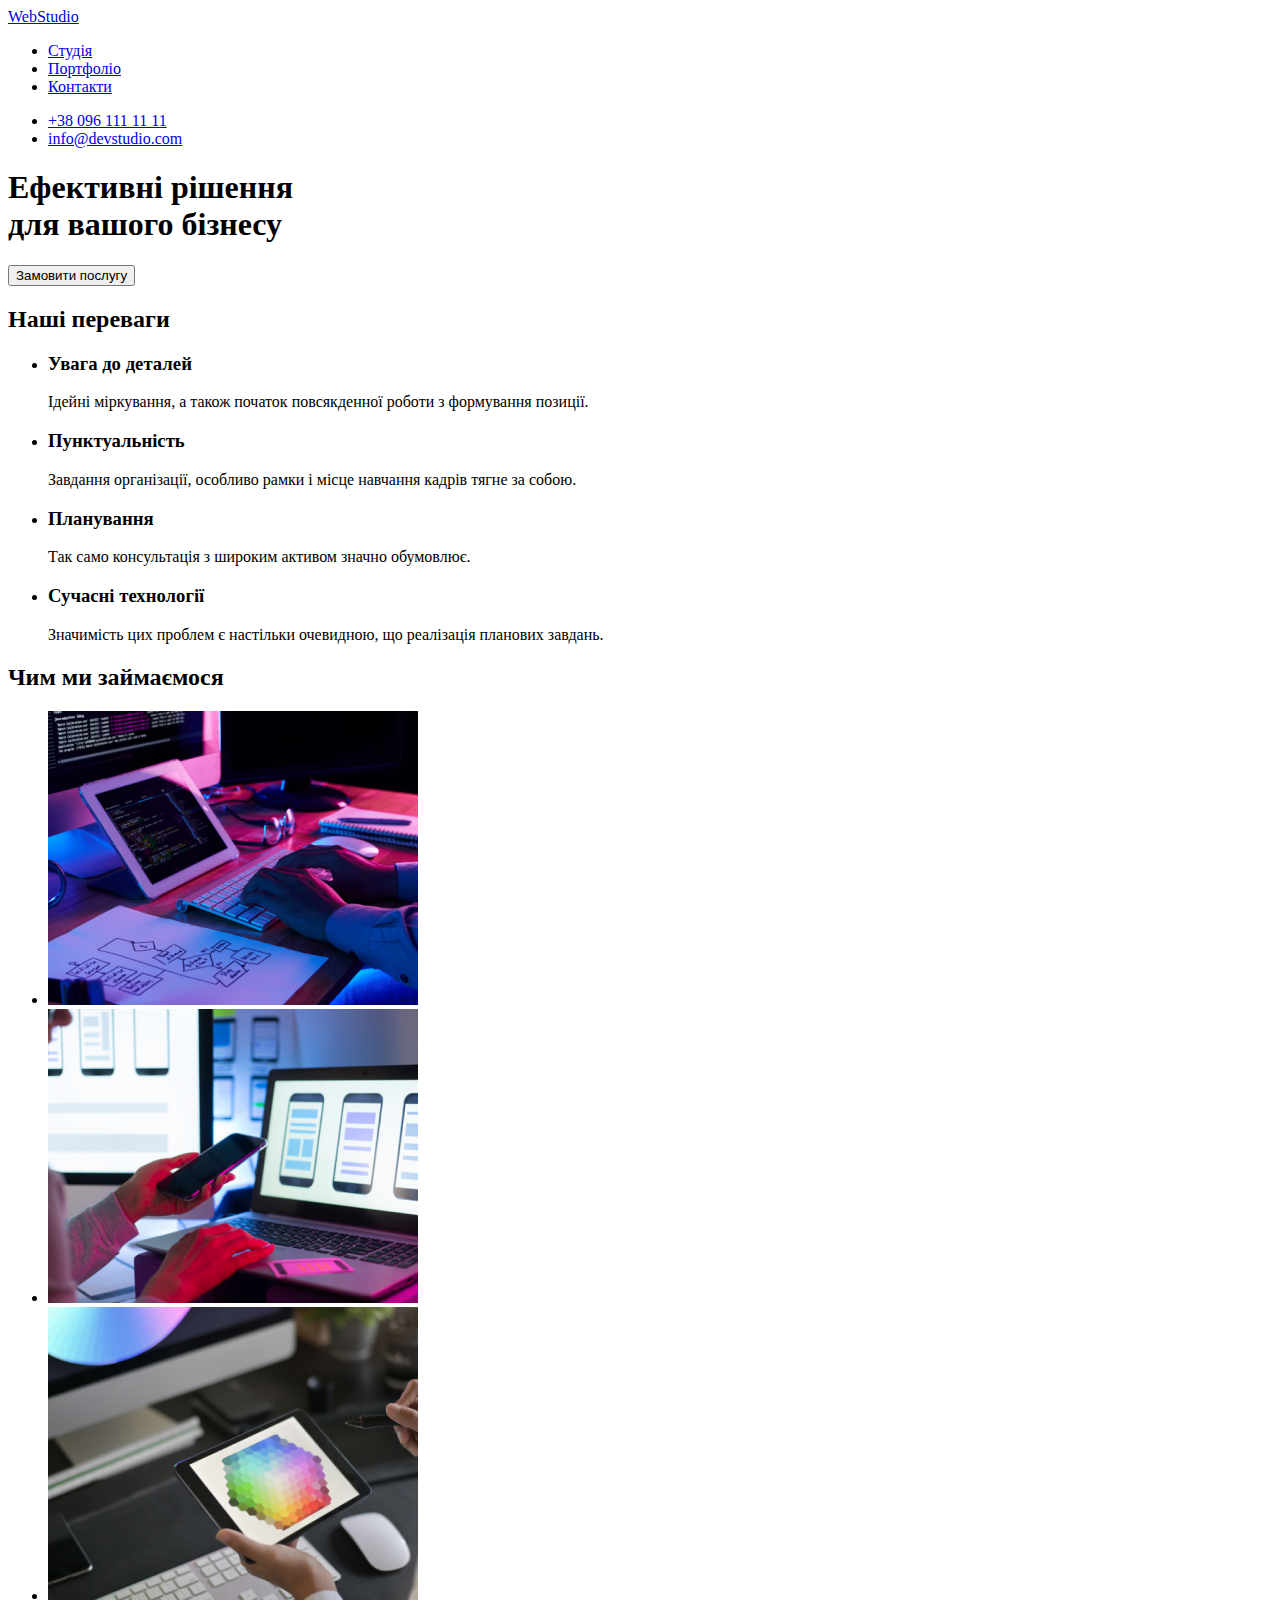
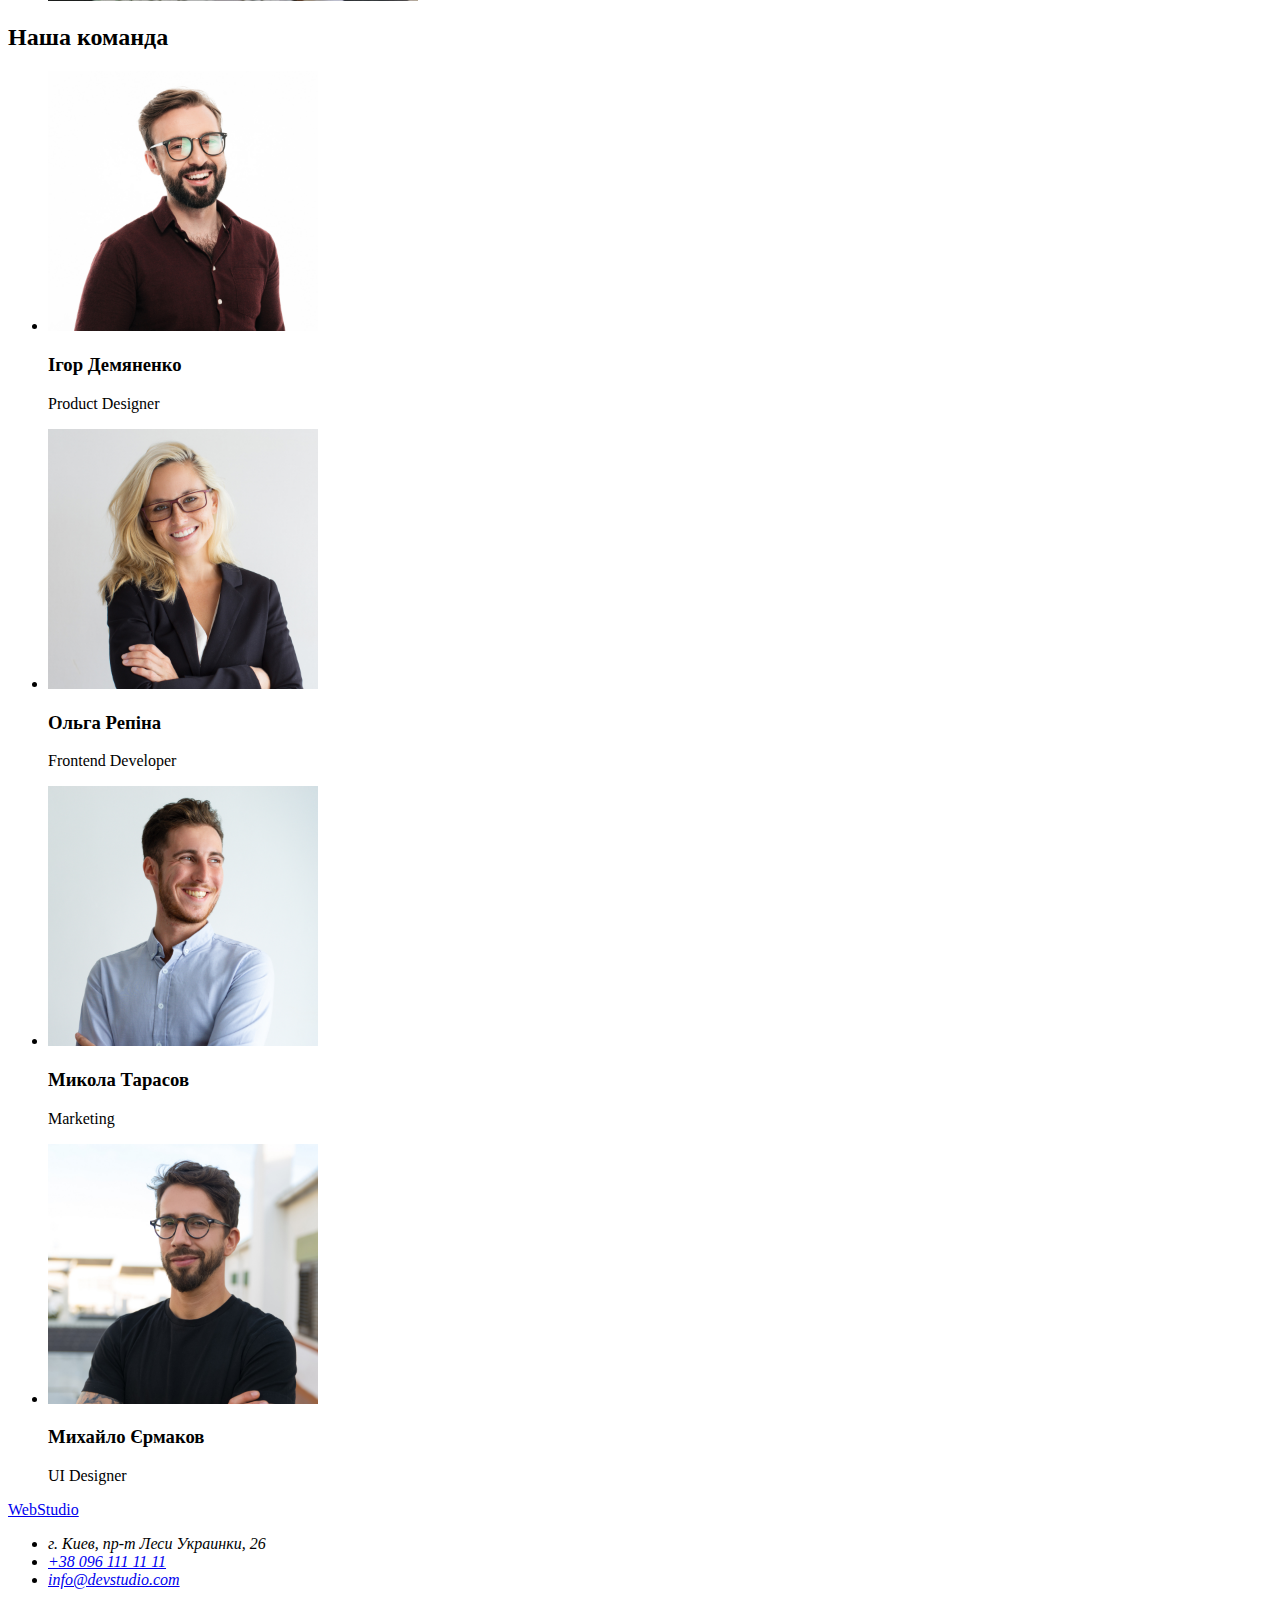
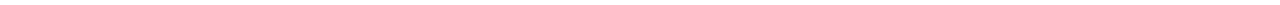
==== portfolio.html @ f2b678ec "uploud index.html" ====
<!DOCTYPE html>
<html lang="uk">
<head>
    <meta charset="UTF-8">
    <meta http-equiv="X-UA-Compatible" content="IE=edge">
    <meta name="viewport" content="width=device-width, initial-scale=1.0">
    <title>WebStudio</title>
</head>
<body>
    <header>
        <a href="/index.html" lang="en">WebStudio</a>
        <nav>
            <ul>
                <li>
                    <a href="/index.html"> Студія </a>
                </li>
                <li>
                    <a href="/index.html">Портфоліо</a>
                </li>
                <li>
                    <a href="/index.html">Контакти</a>
                </li>
            </ul>
        </nav>
        <ul>
            <li>
                <a href="tel:+380961111111" class="contacts-text">+38 096 111 11 11</a>
            </li>
            <li>
                <a href="mailto:info@devstudio.com" class="contacts-text">info@devstudio.com</a>
            </li>
        </ul>

    </header>
    <main>
        <section>
            <h1>Ефективні рішення <br/> для вашого бізнесу</h1>
            <button type="button">Замовити послугу</button>
        </section>
        <section>
            <h2>Наші переваги</h2>
            <ul>
                <li>
                    <h3>Увага до деталей</h3>
                    <p>
                        Ідейні міркування, а також початок повсякденної роботи з формування позиції.
                    </p>
                </li>
                <li>
                    <h3>Пунктуальність</h3>
                    <p>
                        Завдання організації, особливо рамки і місце навчання кадрів тягне за собою.
                    </p>
                </li>
                <li>
                    <h3>Планування</h3>
                    <p>
                        Так само консультація з широким активом значно обумовлює.
                    </p>
                </li><li>
                    <h3>Сучасні технології</h3>
                    <p>
                        Значимість цих проблем є настільки очевидною, що реалізація планових завдань.
                    </p>
                </li>
            </ul>
        </section>
        <section>
            <h2>Чим ми займаємося</h2>
            <ul>
                <li>
                    <img src="./images/example1.jpg" width="370" alt="Приклад1" class="img">
                </li>
                <li>
                    <img src="./images/example2.jpg" width="370" alt="Приклад2" class="img">
                </li>
                <li>
                    <img src="./images/example3.jpg" width="370" alt="Приклад3" class="img">
                </li>
            </ul>
        </section>
        <section>
            <h2>Наша команда</h2>
            <ul>
                <li>
                    <img src="./images/pdesigner.jpg" width="270" alt="Product Designer" class="img">
                    <h3>Ігор Демяненко</h3>
                    <p lang="en">Product Designer</p>
                </li>
                <li>
                    <img src="./images/developer.jpg" width="270" alt="Frontend Developer" class="img">
                    <h3>Ольга Репіна</h3>
                    <p lang="en">Frontend Developer</p>
                </li>
                <li>
                    <img src="./images/marketing.jpg" width="270" alt="Marketing" class="img">
                    <h3>Микола Тарасов</h3>
                    <p lang="en">Marketing</p>
                </li>
                <li>
                    <img src="./images/uidesigner.jpg" width="270" alt="UI Designer" class="img">
                    <h3>Михайло Єрмаков</h3>
                    <p lang="en">UI Designer</p>
                </li>
            </ul>
        </section>
    </main>
    <footer>
            <a href="/index.html" lang="en">WebStudio</a>
            <address>
                <ul>
                    <li>
                        <a>г. Киев, пр-т Леси Украинки, 26</a>
                    </li>
                    <li>
                        <a href="tel:+380961111111" class="contacts-text">+38 096 111 11 11</a>
                    </li>
                    <li>
                        <a href=".info@devstudio.com" class="contacts-text">info@devstudio.com</a>
                    </li>
                </ul>
            </address>
        </footer>
</body>
</html>
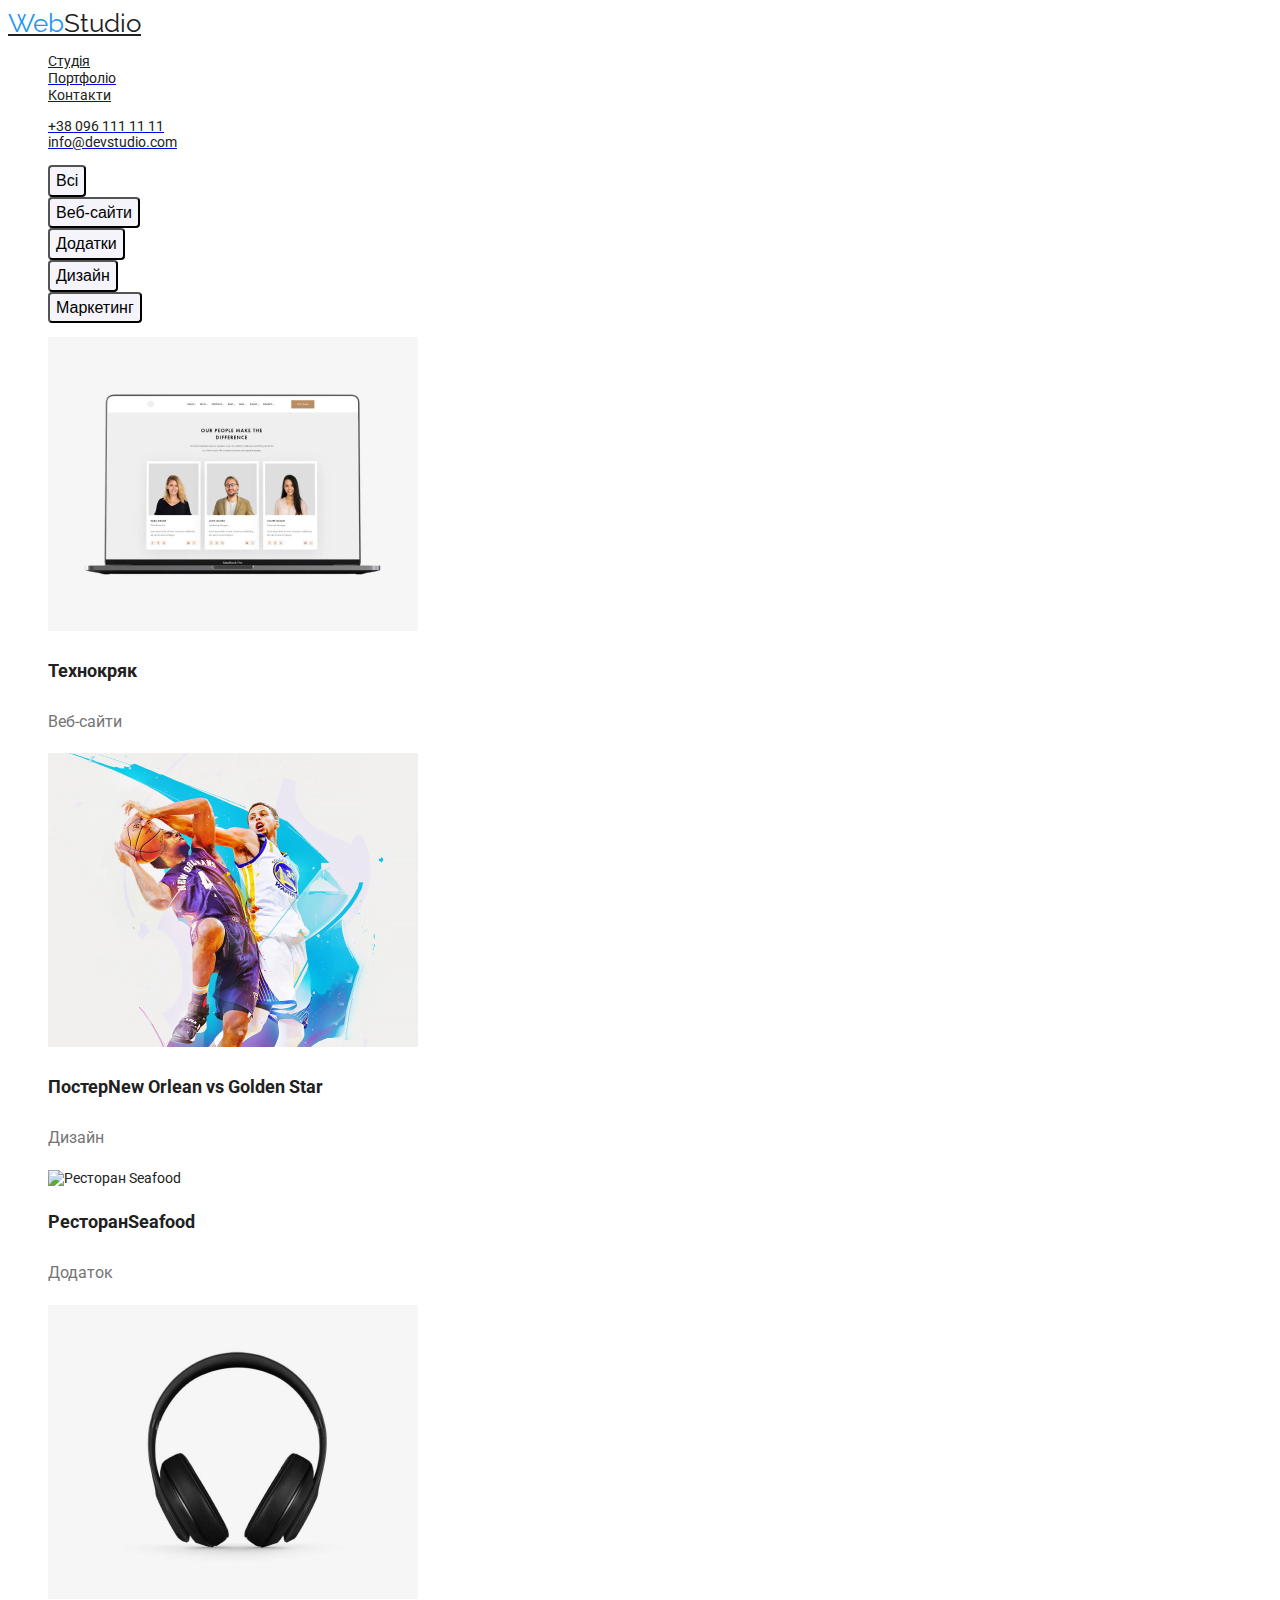
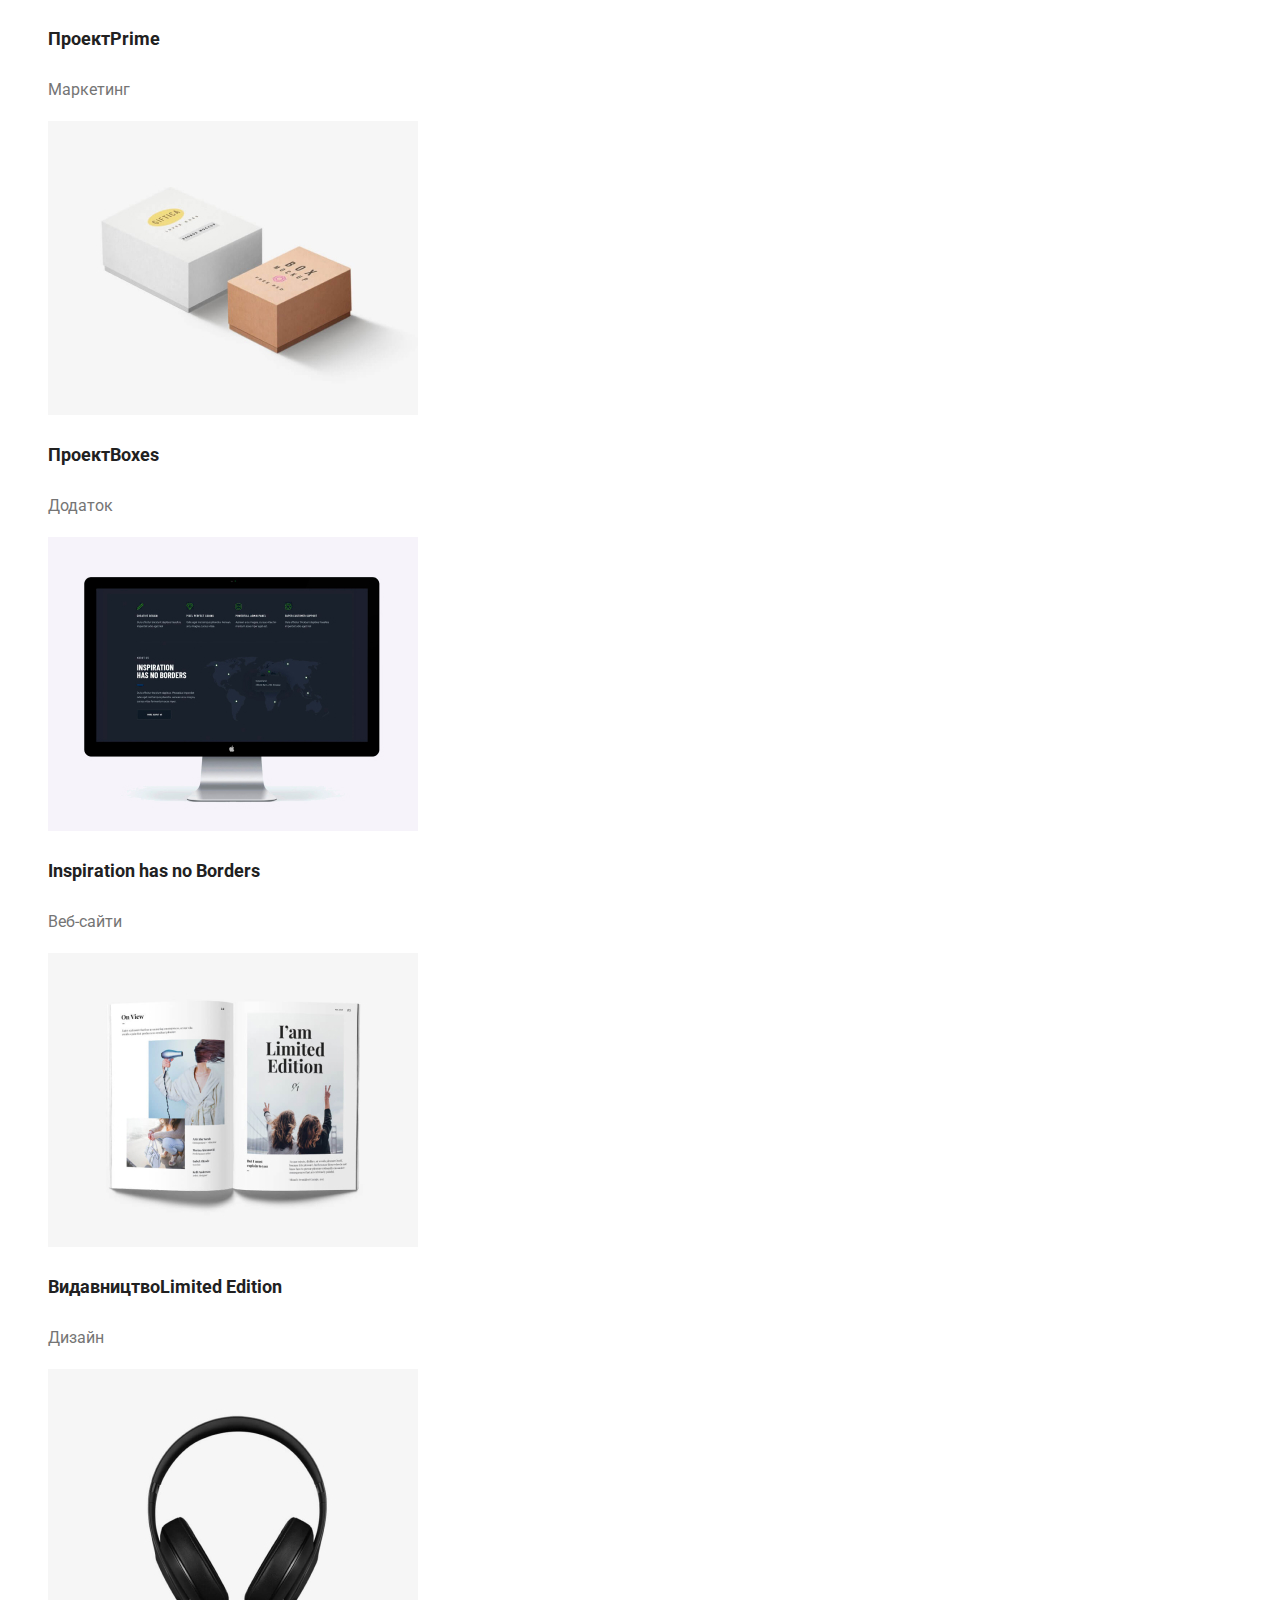
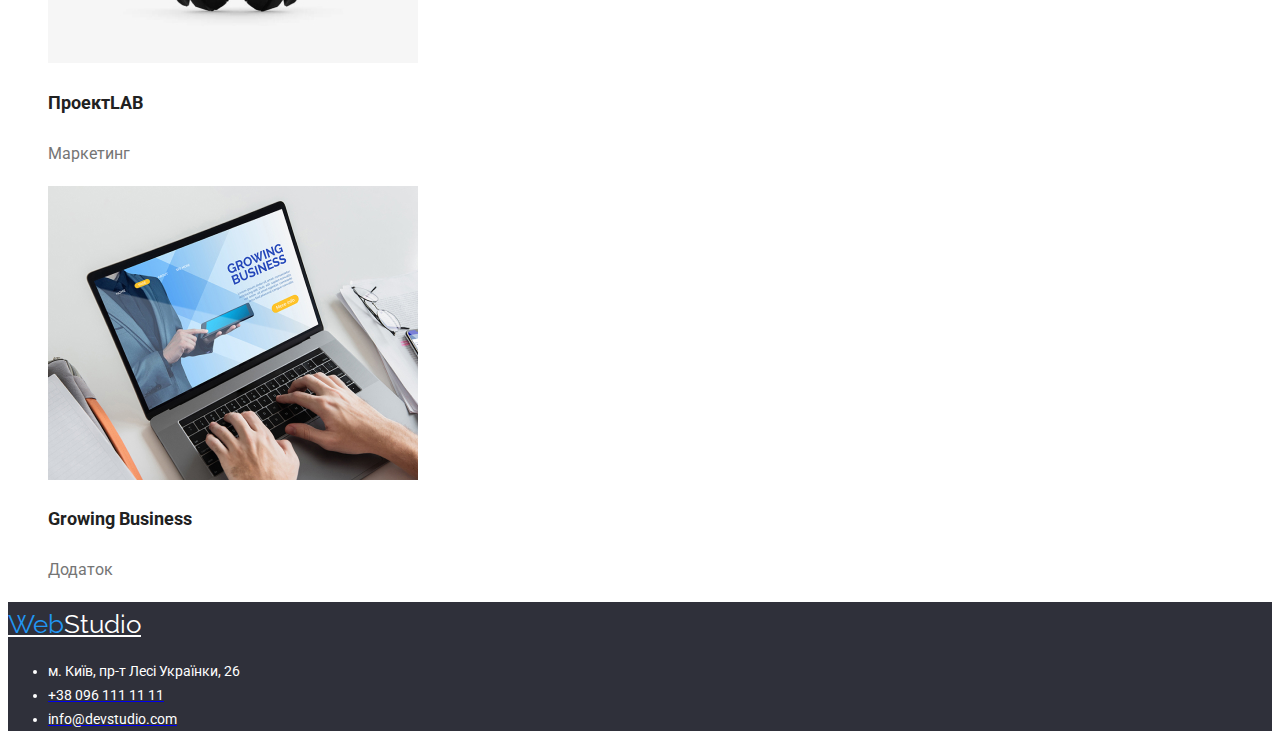
==== commit a2dbb9e6: "update index.html" ====
--- a/portfolio.html
+++ b/portfolio.html
@@ -5,118 +5,115 @@
     <meta http-equiv="X-UA-Compatible" content="IE=edge">
     <meta name="viewport" content="width=device-width, initial-scale=1.0">
     <title>WebStudio</title>
+    <link href="https://fonts.googleapis.com/css2?family=Raleway:wght@700&family=Roboto:wght@400;500;700;900&display=swap" rel="stylesheet">
+    <link rel="stylesheet" href="./css/styles.css" />
+
 </head>
 <body>
     <header>
-        <a href="/index.html" lang="en">WebStudio</a>
+        <a href="./index.html" lang="en" class="logo-black"><span class="logo-web">Web</span>Studio</a>
         <nav>
-            <ul>
+            <ul class="list">
                 <li>
-                    <a href="/index.html"> Студія </a>
+                    <a href="./index.html"><span class="site-nav">Студія</span></a>
                 </li>
                 <li>
-                    <a href="/index.html">Портфоліо</a>
+                    <a href="./portfolio.html"><span class="site-nav">Портфоліо</span></a>
                 </li>
                 <li>
-                    <a href="/index.html">Контакти</a>
+                    <a href="./index.html"><span class="site-nav">Контакти</span></a>
                 </li>
             </ul>
         </nav>
-        <ul>
+        <ul class="list">
             <li>
-                <a href="tel:+380961111111" class="contacts-text">+38 096 111 11 11</a>
+                <a href="tel:+380961111111"><span class="contacts-nav">+38 096 111 11 11</span></a>
             </li>
             <li>
-                <a href="mailto:info@devstudio.com" class="contacts-text">info@devstudio.com</a>
+                <a href="mailto:info@devstudio.com"><span class="contacts-nav">info@devstudio.com</span></a>
             </li>
         </ul>
 
     </header>
     <main>
-        <section>
-            <h1>Ефективні рішення <br/> для вашого бізнесу</h1>
-            <button type="button">Замовити послугу</button>
-        </section>
-        <section>
-            <h2>Наші переваги</h2>
-            <ul>
-                <li>
-                    <h3>Увага до деталей</h3>
-                    <p>
-                        Ідейні міркування, а також початок повсякденної роботи з формування позиції.
-                    </p>
+       <section>
+           <ul class="list">
+               <li>
+                   <button type="button" class="button-portfolio" href=""><span class="button-portfolio-text">Всі</span></button>
                 </li>
                 <li>
-                    <h3>Пунктуальність</h3>
-                    <p>
-                        Завдання організації, особливо рамки і місце навчання кадрів тягне за собою.
-                    </p>
+                   <button type="button" class="button-portfolio" href=""><span class="button-portfolio-text">Веб-сайти</span></button>
                 </li>
                 <li>
-                    <h3>Планування</h3>
-                    <p>
-                        Так само консультація з широким активом значно обумовлює.
-                    </p>
-                </li><li>
-                    <h3>Сучасні технології</h3>
-                    <p>
-                        Значимість цих проблем є настільки очевидною, що реалізація планових завдань.
-                    </p>
+                   <button type="button" class="button-portfolio" href=""><span class="button-portfolio-text">Додатки</span></button>
                 </li>
-            </ul>
-        </section>
-        <section>
-            <h2>Чим ми займаємося</h2>
-            <ul>
-                <li>
-                    <img src="./images/example1.jpg" width="370" alt="Приклад1" class="img">
+                   <button type="button" class="button-portfolio" href=""><span class="button-portfolio-text">Дизайн</span></button>
                 </li>
                 <li>
-                    <img src="./images/example2.jpg" width="370" alt="Приклад2" class="img">
+                   <button type="button" class="button-portfolio" href=""><span class="button-portfolio-text">Маркетинг</span></button>
+                </li>
+           </ul>
+       </section>
+       <section>
+           <ul class="list">
+               <li>
+                    <img src="./images/technocrat.jpg" width="370" alt="Технокряк" class="img">
+                    <h3 class="portfolio-items-name">Технокряк</h3>
+                    <p class="portfolio-items">Веб-сайти</p>
+               </li>
+               <li>
+                    <img src="./images/postergame.jpg" width="370" alt="Постер New Orlean vs Golden Star" class="img">
+                    <h3 class="portfolio-items-name">Постер<span lang="en">New Orlean vs Golden Star</span></h3>
+                    <p class="portfolio-items">Дизайн</p>
+               </li>
+               <li>
+                    <img src="./images/seafood.jpg" width="370" alt="Ресторан Seafood" class="img">
+                    <h3 class="portfolio-items-name">Ресторан<span lang="en">Seafood</span></h3>
+                    <p class="portfolio-items">Додаток</p>
+               </li>
+               <li>
+                <img src="./images/prime.jpg" width="370" alt="Проект Prime" class="img">
+                    <h3 class="portfolio-items-name">Проект<span lang="en">Prime</span></h3>
+                    <p class="portfolio-items">Маркетинг</p>
+               </li>
+               <li>
+                    <img src="./images/boxes.jpg" width="370" alt="Проект Boxes" class="img">
+                    <h3 class="portfolio-items-name">Проект<span lang="en">Boxes</span></h3>
+                    <p class="portfolio-items">Додаток</p>
                 </li>
                 <li>
-                    <img src="./images/example3.jpg" width="370" alt="Приклад3" class="img">
-                </li>
-            </ul>
-        </section>
-        <section>
-            <h2>Наша команда</h2>
-            <ul>
-                <li>
-                    <img src="./images/pdesigner.jpg" width="270" alt="Product Designer" class="img">
-                    <h3>Ігор Демяненко</h3>
-                    <p lang="en">Product Designer</p>
+                    <img src="./images/inspiration.jpg" width="370" alt="Inspiration has no Borders" class="img">
+                    <h3 class="portfolio-items-name" lang="en">Inspiration has no Borders</h3>
+                    <p class="portfolio-items">Веб-сайти</p>
                 </li>
                 <li>
-                    <img src="./images/developer.jpg" width="270" alt="Frontend Developer" class="img">
-                    <h3>Ольга Репіна</h3>
-                    <p lang="en">Frontend Developer</p>
+                    <img src="./images/limited.jpg" width="370" alt="Видавництво Limited Edition" class="img">
+                    <h3 class="portfolio-items-name">Видавництво<span lang="en">Limited Edition</span></h3>
+                    <p class="portfolio-items">Дизайн</p>
                 </li>
                 <li>
-                    <img src="./images/marketing.jpg" width="270" alt="Marketing" class="img">
-                    <h3>Микола Тарасов</h3>
-                    <p lang="en">Marketing</p>
+                    <img src="./images/prime.jpg" width="370" alt="Проект LAB" class="img">
+                    <h3 class="portfolio-items-name">Проект<span lang="en">LAB</span></h3>
+                    <p class="portfolio-items">Маркетинг</p>
+               </li>
+               <li>
+                    <img src="./images/growing.jpg" width="370" alt="Growing Business" class="img">
+                    <h3 class="portfolio-items-name" lang="en">Growing Business</h3>
+                    <p class="portfolio-items">Додаток</p>
                 </li>
-                <li>
-                    <img src="./images/uidesigner.jpg" width="270" alt="UI Designer" class="img">
-                    <h3>Михайло Єрмаков</h3>
-                    <p lang="en">UI Designer</p>
-                </li>
-            </ul>
-        </section>
+           </ul>
+       </section>  
     </main>
-    <footer>
-            <a href="/index.html" lang="en">WebStudio</a>
+    <footer class="footer">
+            <a href="./index.html" lang="en" class="logo-wight"><span class="logo-web">Web</span>Studio</a>
             <address>
                 <ul>
+                    <li>м. Київ, пр-т Лесі Українки, 26</li>
                     <li>
-                        <a>г. Киев, пр-т Леси Украинки, 26</a>
+                        <a href="tel:+380961111111" class="contacts-text"><span class="footer-contacts">+38 096 111 11 11</span></a>
                     </li>
                     <li>
-                        <a href="tel:+380961111111" class="contacts-text">+38 096 111 11 11</a>
-                    </li>
-                    <li>
-                        <a href=".info@devstudio.com" class="contacts-text">info@devstudio.com</a>
+                        <a href=".info@devstudio.com" class="contacts-text"><span class="footer-contacts">info@devstudio.com</span></a>
                     </li>
                 </ul>
             </address>
--- a/css/styles.css
+++ b/css/styles.css
@@ -0,0 +1,146 @@
+:root {
+    --main-text-color: #212121;
+    --accent-color: #2196F3;
+    --backround-color: #FFFFFF;
+}
+
+.accent-color {
+    color: var(--accent-color);
+}
+
+.list{
+    list-style: none;
+}
+
+body{
+    background-color: var(--backround-color);
+    color: var(--main-text-color);
+    font-family: 'Roboto', sans-serif;
+    font-weight: 400px;
+    font-size:14px ;
+    line-height: 1.2;
+}
+
+.logo-black {
+    font-family: 'Raleway', sans-serif;
+    font-weight: 700px;
+    font-size: 26px ;
+    color: var(--main-text-color);
+}
+
+.logo-wight {
+    font-family: 'Raleway', sans-serif;
+    font-weight: 700px;
+    font-size: 26px ;
+    color: var(--backround-color);
+}
+.logo-web {
+    color: var(--accent-color)
+    
+}
+
+.site-nav {
+    font-weight: 500px;
+    color: var(--main-text-color);
+   
+}
+
+.contacts-nav {
+    font-weight: 500px;
+    color: var(--main-text-color);
+}
+
+.site-nav:hover, .site-nav:focus,
+.contacts-nav:hover, .contacts-nav:focus,
+.footer-contacts:hover, .footer-contacts:focus
+ {
+    color: var(--accent-color)
+}
+
+.main-headline{
+    font-weight: 900px;
+    font-size:44px ;
+    line-height: 1.4;
+    text-align: center;
+}
+
+.order-button {
+    font-weight: 700px;
+    font-size:16px;
+    line-height: 1.9;
+    color: var(--backround-color);
+    background-color: var(--accent-color);
+    border-radius: 4px;
+    text-align: center;
+    cursor: pointer;
+ }
+ 
+ .benefits-headline{
+    font-weight: 700px;
+ }
+
+ .benefits-title {
+    line-height: 1.7;
+ }
+
+ .second-headline {
+    font-weight: 700px;
+    font-size:36px ;
+    text-align: center;
+    text-align: center;
+ }
+
+ .command-name {
+    font-weight: 500px;
+    font-size:16px;
+ }
+
+ address {font-style: normal;}
+
+ .command-name-position {
+    font-size:16px ;
+    color: #757575;
+ }
+
+ .footer {
+    background-color: #2F303A;
+    line-height: 1.7;
+    color: var(--backround-color);
+    
+ }
+
+ .footer-contacts {
+    color: var(--backround-color) ;
+ }
+
+ .button-portfolio {
+    cursor: pointer;
+    font-weight: 500px;
+    font-size: 16px;
+    line-height: 1.6;
+    text-align: center;
+    background-color: #F5F4FA;;
+    border-radius: 4px;
+ }
+
+ .button-portfolio-text:hover, .button-portfolio-text:focus {
+     color: var(--backround-color);
+ }
+
+ .button-portfolio:hover, .button-portfolio:focus {
+    background-color: var(--accent-color);
+}
+
+.portfolio-items-name {
+    font-weight: 700px;
+    font-size: 18px;
+    line-height: 2;
+}
+
+.portfolio-items {
+    font-weight: 400px;
+    font-size: 16px;
+    line-height: 1.9;
+    color: #757575;
+    
+}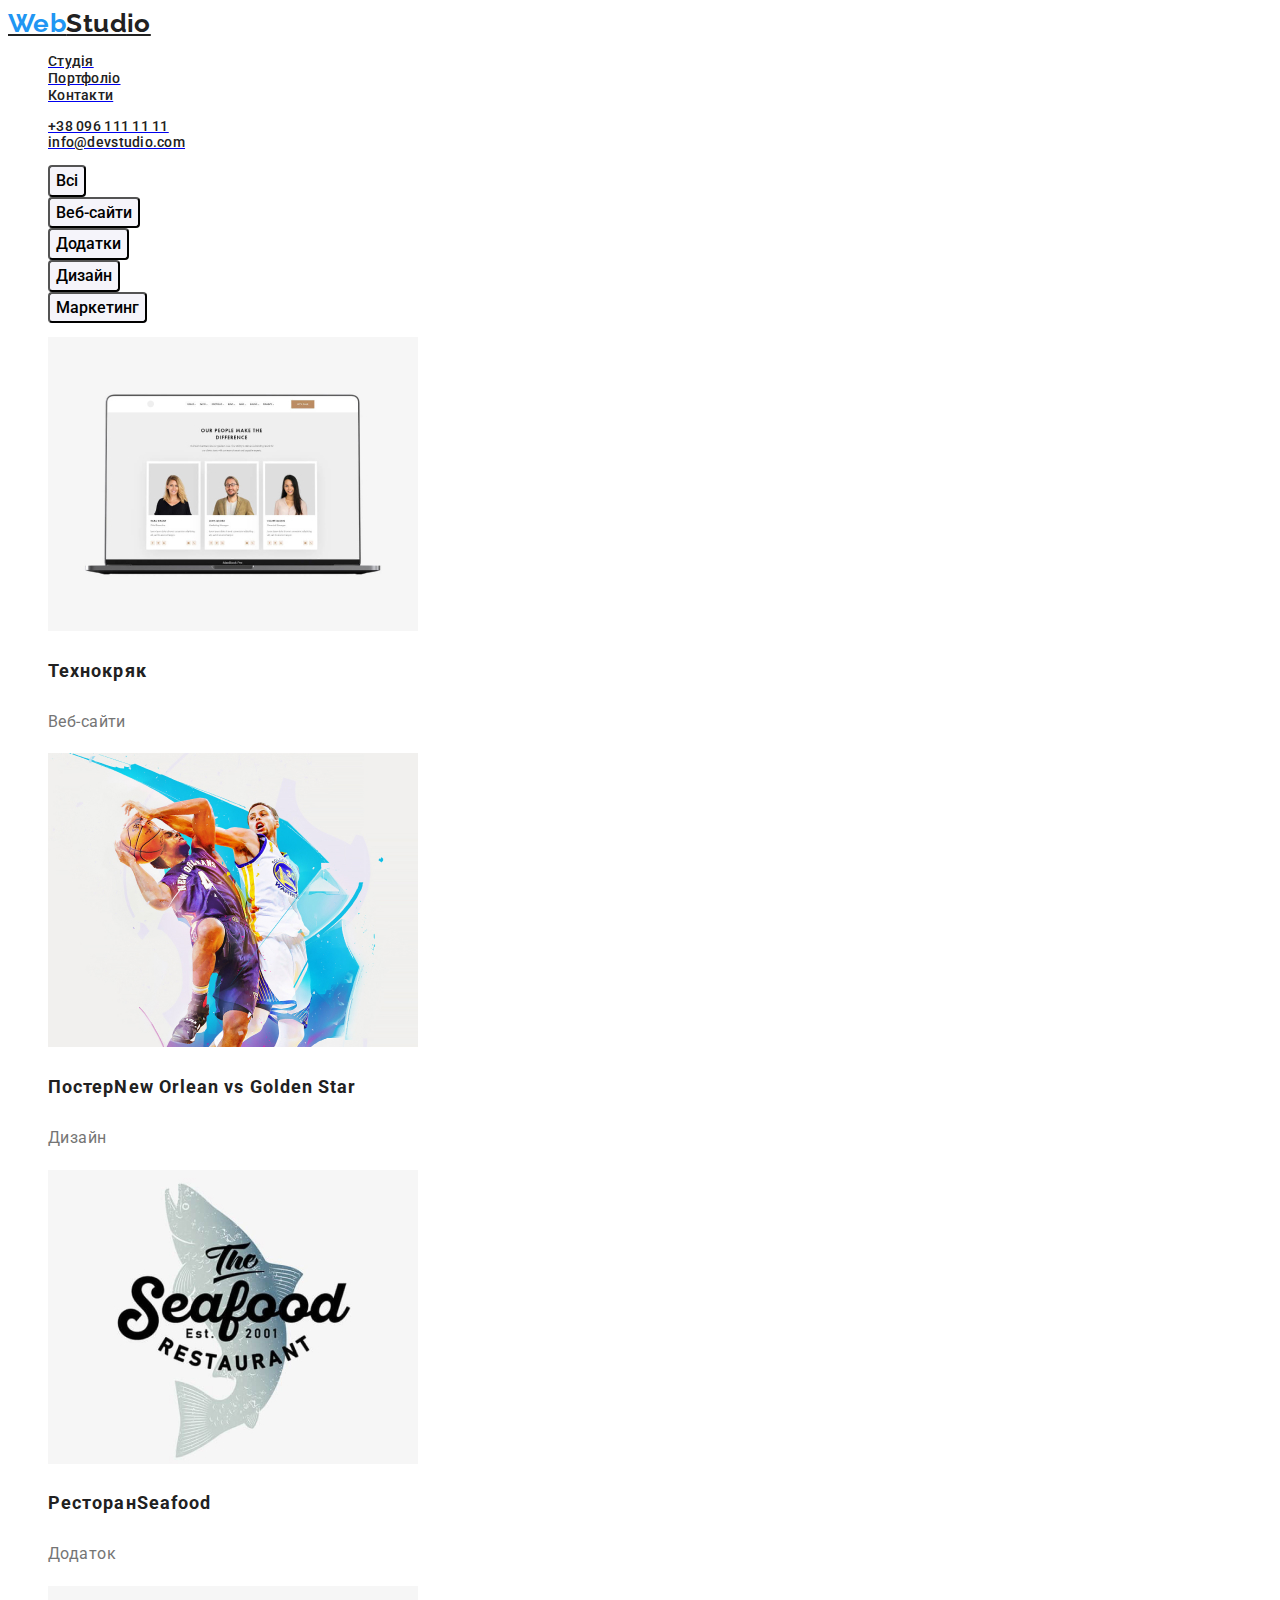
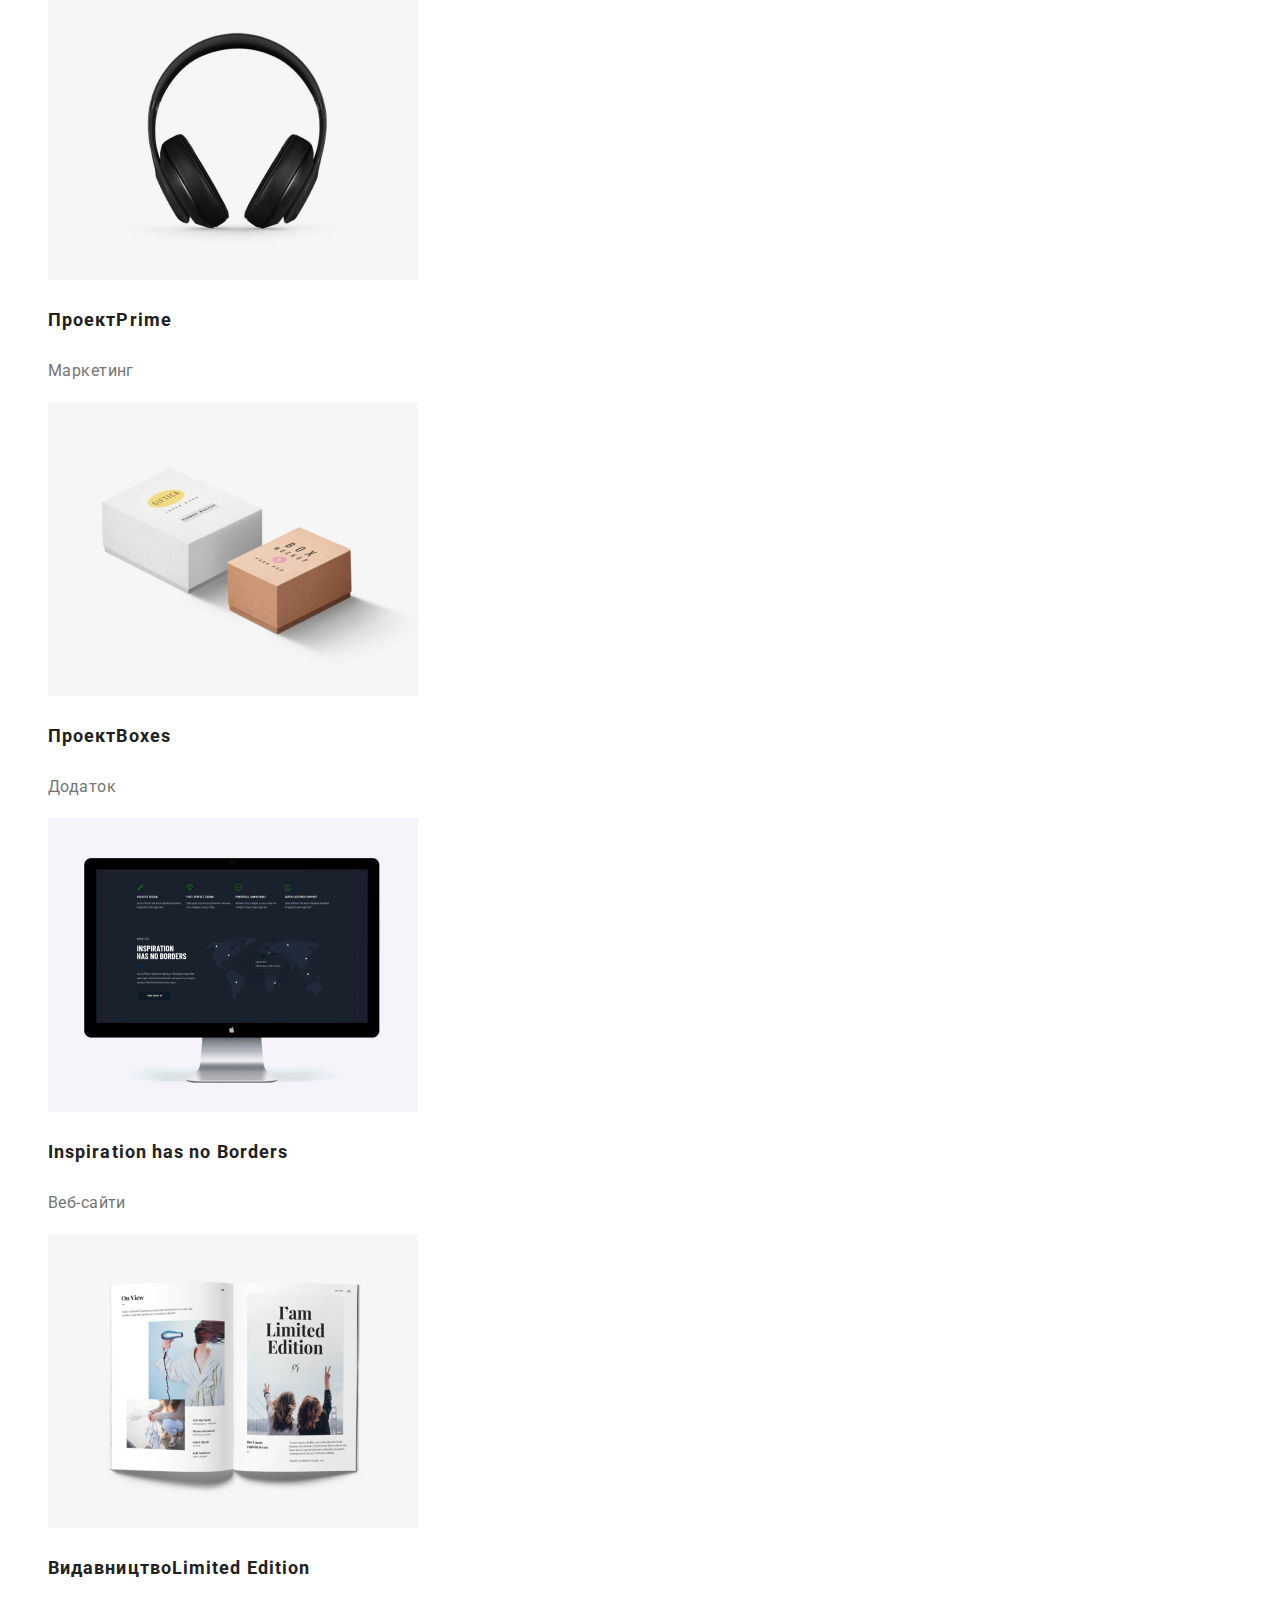
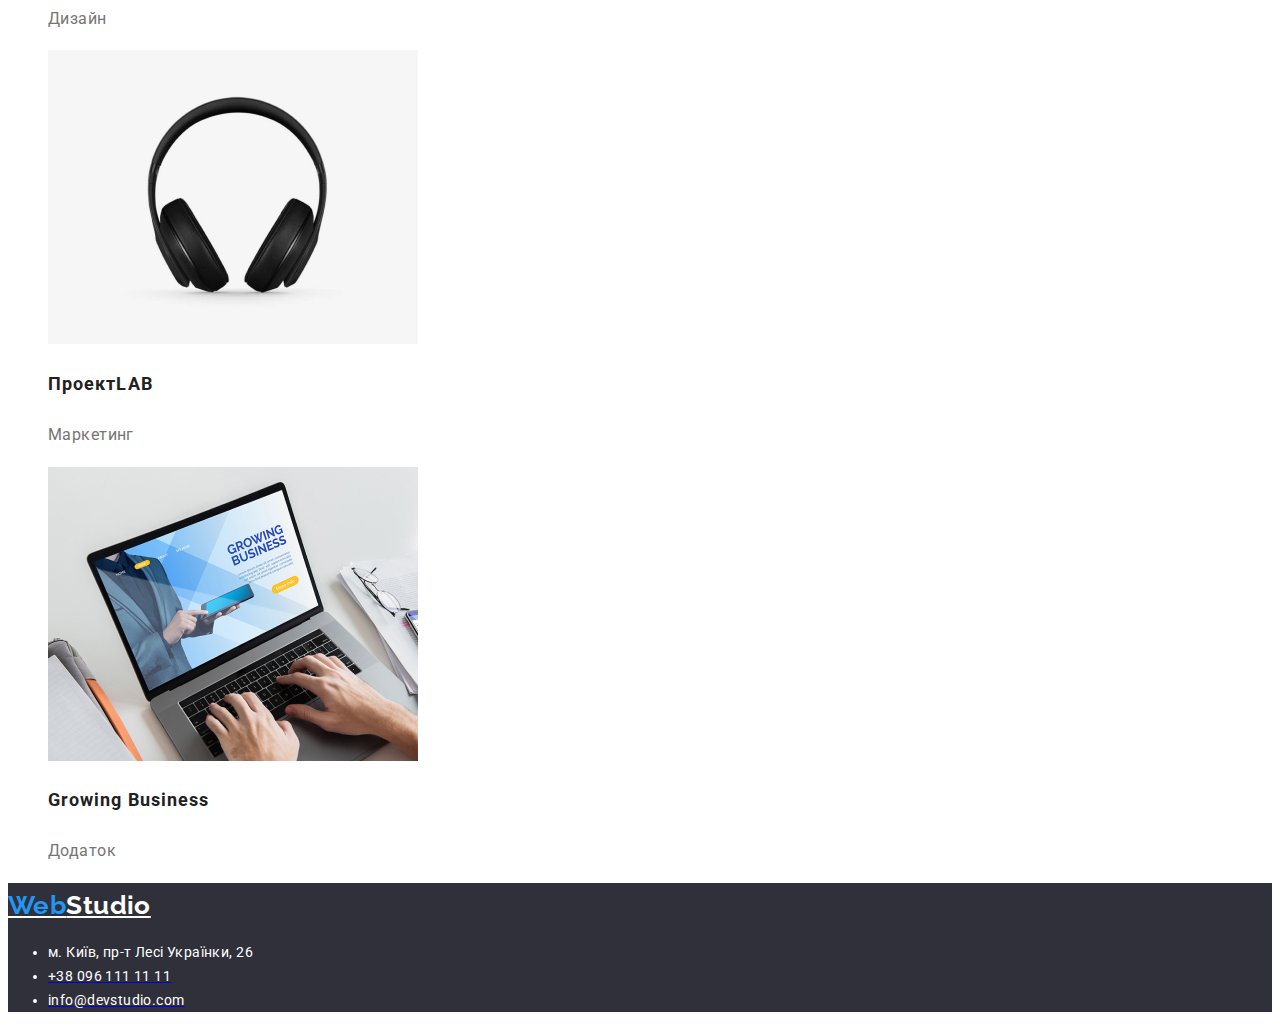
==== commit 1aa56cf5: "update index.html" ====
--- a/portfolio.html
+++ b/portfolio.html
@@ -39,22 +39,22 @@
        <section>
            <ul class="list">
                <li>
-                   <button type="button" class="button-portfolio" href=""><span class="button-portfolio-text">Всі</span></button>
+                   <button type="button" class="button-portfolio"><span class="button-portfolio-text">Всі</span></button>
                 </li>
                 <li>
-                   <button type="button" class="button-portfolio" href=""><span class="button-portfolio-text">Веб-сайти</span></button>
+                   <button type="button" class="button-portfolio"><span class="button-portfolio-text">Веб-сайти</span></button>
                 </li>
                 <li>
-                   <button type="button" class="button-portfolio" href=""><span class="button-portfolio-text">Додатки</span></button>
-                </li>
-                   <button type="button" class="button-portfolio" href=""><span class="button-portfolio-text">Дизайн</span></button>
+                   <button type="button" class="button-portfolio"><span class="button-portfolio-text">Додатки</span></button>
                 </li>
                 <li>
-                   <button type="button" class="button-portfolio" href=""><span class="button-portfolio-text">Маркетинг</span></button>
+                   <button type="button" class="button-portfolio"><span class="button-portfolio-text">Дизайн</span></button>
+                </li>
+                <li>
+                   <button type="button" class="button-portfolio"><span class="button-portfolio-text">Маркетинг</span></button>
                 </li>
            </ul>
-       </section>
-       <section>
+           
            <ul class="list">
                <li>
                     <img src="./images/technocrat.jpg" width="370" alt="Технокряк" class="img">
--- a/css/styles.css
+++ b/css/styles.css
@@ -16,21 +16,22 @@
     background-color: var(--backround-color);
     color: var(--main-text-color);
     font-family: 'Roboto', sans-serif;
-    font-weight: 400px;
+    font-weight: 400;
     font-size:14px ;
     line-height: 1.2;
+    letter-spacing: 0.03em;
 }
 
 .logo-black {
     font-family: 'Raleway', sans-serif;
-    font-weight: 700px;
+    font-weight: 700;
     font-size: 26px ;
     color: var(--main-text-color);
 }
 
 .logo-wight {
     font-family: 'Raleway', sans-serif;
-    font-weight: 700px;
+    font-weight: 700;
     font-size: 26px ;
     color: var(--backround-color);
 }
@@ -40,14 +41,16 @@
 }
 
 .site-nav {
-    font-weight: 500px;
+    font-weight: 500;
     color: var(--main-text-color);
+    letter-spacing: 0.02em;
    
 }
 
 .contacts-nav {
-    font-weight: 500px;
+    font-weight: 500;
     color: var(--main-text-color);
+    letter-spacing: 0.02em;
 }
 
 .site-nav:hover, .site-nav:focus,
@@ -58,25 +61,35 @@
 }
 
 .main-headline{
-    font-weight: 900px;
-    font-size:44px ;
+    font-weight: 900;
+    font-size:44px;
     line-height: 1.4;
     text-align: center;
+    text-transform: uppercase;
+    letter-spacing: 0.06em;
 }
 
 .order-button {
-    font-weight: 700px;
-    font-size:16px;
-    line-height: 1.9;
     color: var(--backround-color);
     background-color: var(--accent-color);
     border-radius: 4px;
     text-align: center;
     cursor: pointer;
+    letter-spacing: 0.06em;
+ }
+
+ .order-button-text {
+    font-family: 'Roboto', sans-serif;
+    font-weight: 700;
+    font-size:16px;
+    line-height: 1.9;
+    letter-spacing: 0.03em;
  }
  
  .benefits-headline{
-    font-weight: 700px;
+    font-size:14px;
+    font-weight: 700;
+    text-transform: uppercase;
  }
 
  .benefits-title {
@@ -84,23 +97,24 @@
  }
 
  .second-headline {
-    font-weight: 700px;
+    font-weight: 700;
     font-size:36px ;
-    text-align: center;
     text-align: center;
  }
 
  .command-name {
-    font-weight: 500px;
+    font-weight: 500;
     font-size:16px;
+    text-align: center;
  }
-
- address {font-style: normal;}
 
  .command-name-position {
     font-size:16px ;
     color: #757575;
+    text-align: center;
  }
+
+ address {font-style: normal;}
 
  .footer {
     background-color: #2F303A;
@@ -114,8 +128,9 @@
  }
 
  .button-portfolio {
+    font-family: 'Roboto', sans-serif;
     cursor: pointer;
-    font-weight: 500px;
+    font-weight: 500;
     font-size: 16px;
     line-height: 1.6;
     text-align: center;
@@ -124,7 +139,9 @@
  }
 
  .button-portfolio-text:hover, .button-portfolio-text:focus {
-     color: var(--backround-color);
+    font-family: 'Roboto', sans-serif;
+    color: var(--backround-color);
+    letter-spacing: 0.03em;
  }
 
  .button-portfolio:hover, .button-portfolio:focus {
@@ -132,13 +149,13 @@
 }
 
 .portfolio-items-name {
-    font-weight: 700px;
+    font-weight: 700;
     font-size: 18px;
     line-height: 2;
+    letter-spacing: 0.06em;
 }
 
 .portfolio-items {
-    font-weight: 400px;
     font-size: 16px;
     line-height: 1.9;
     color: #757575;
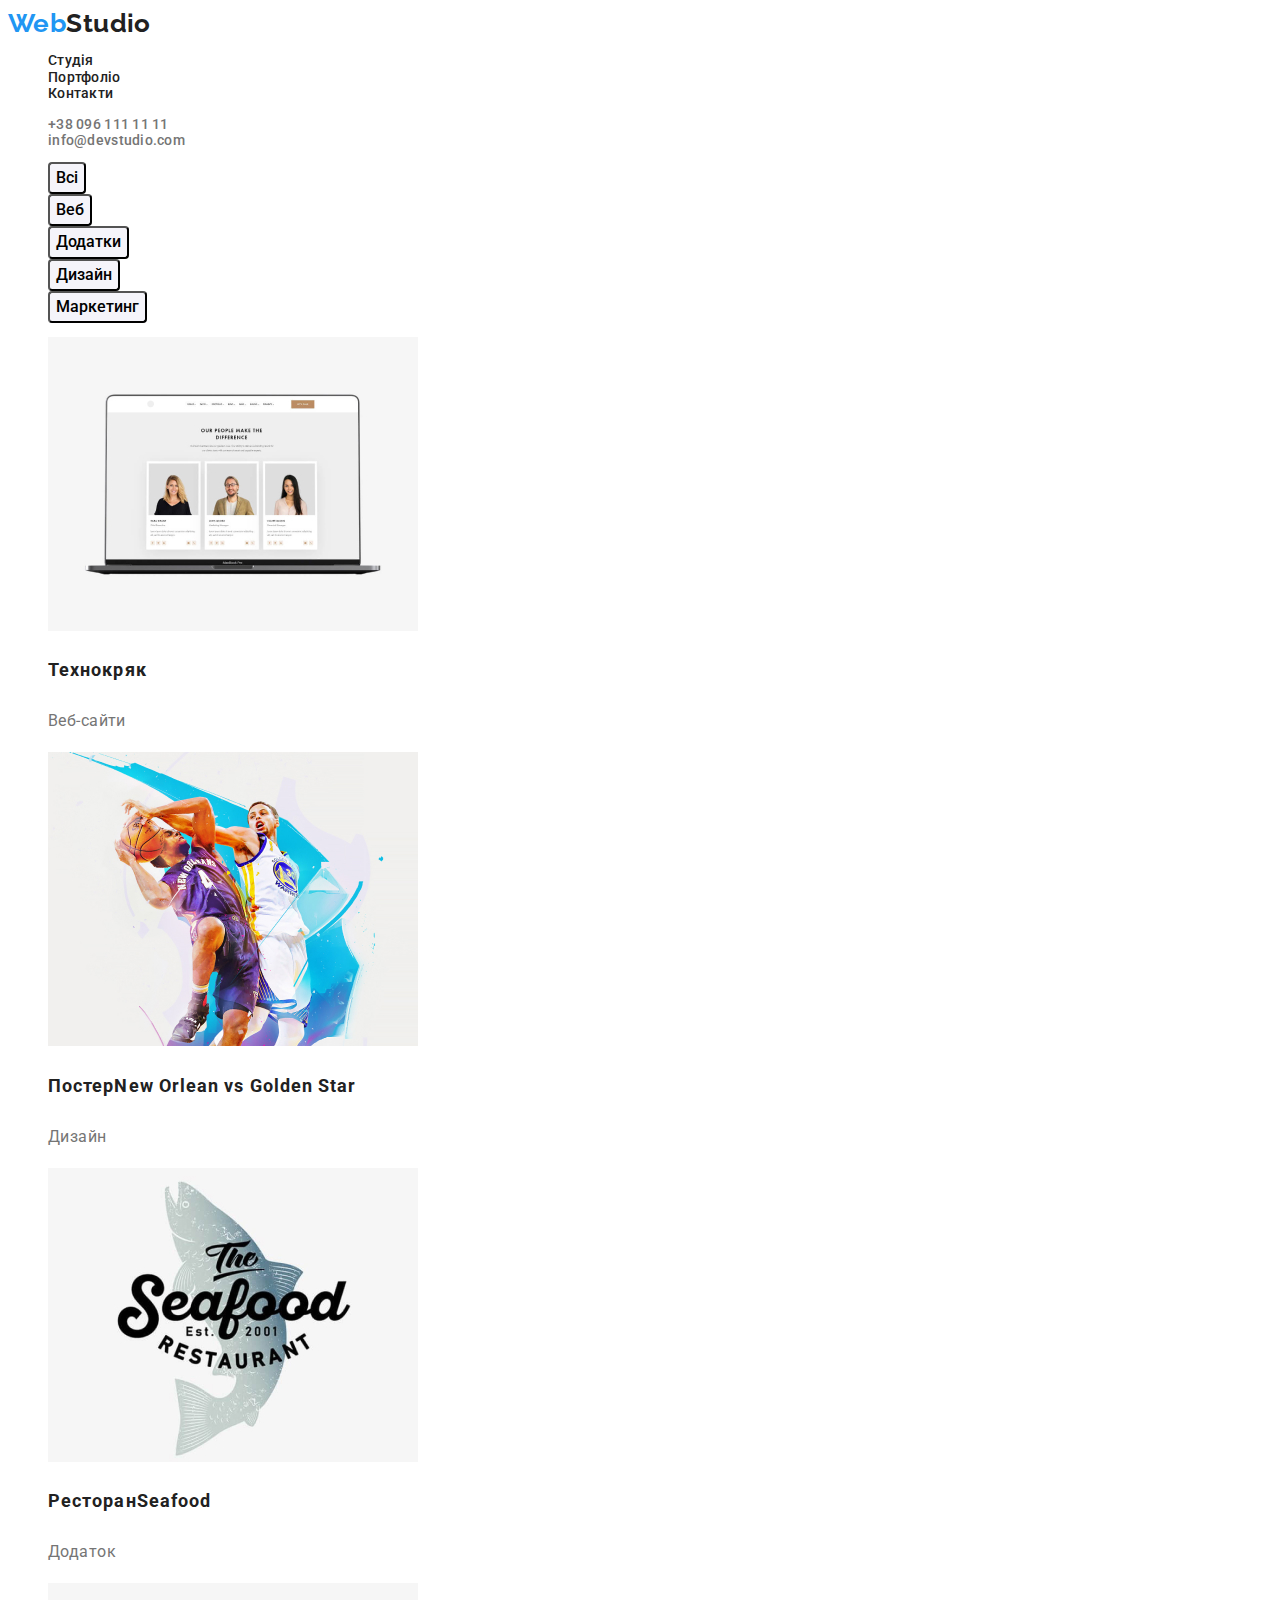
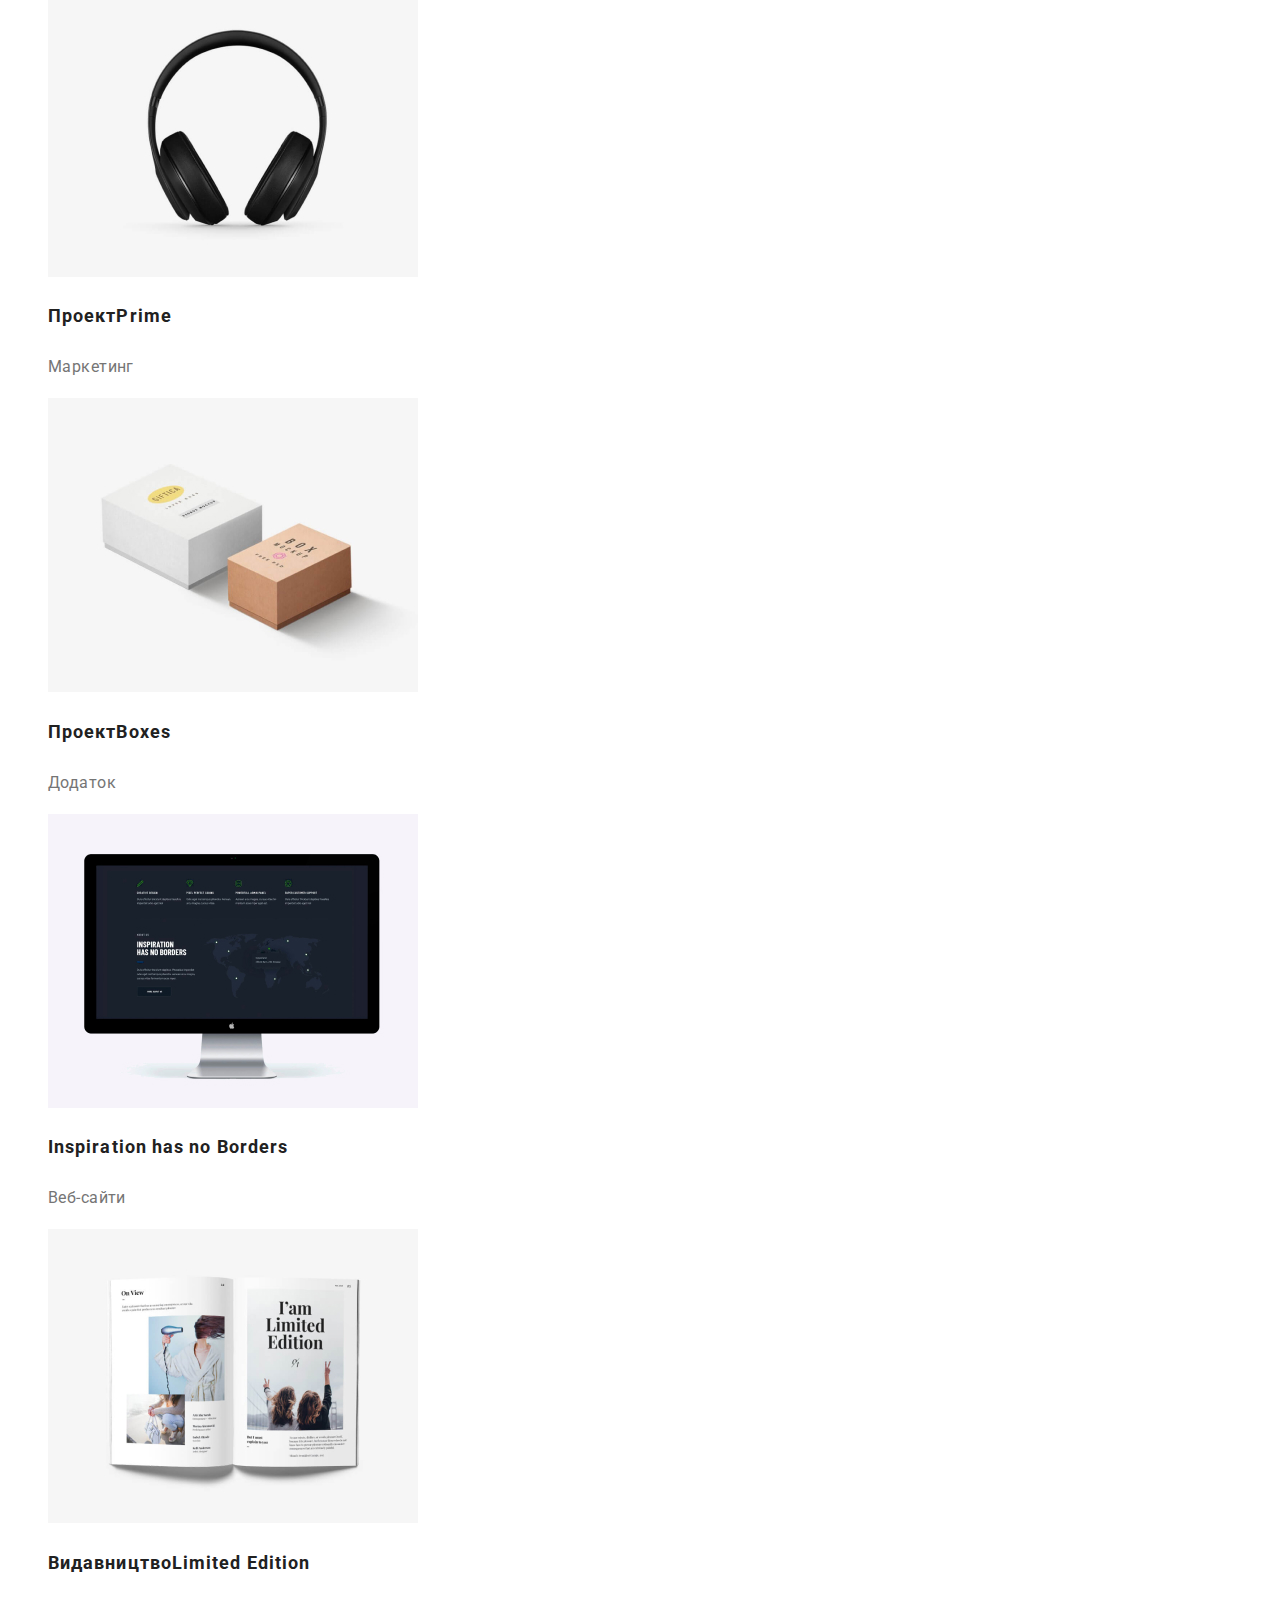
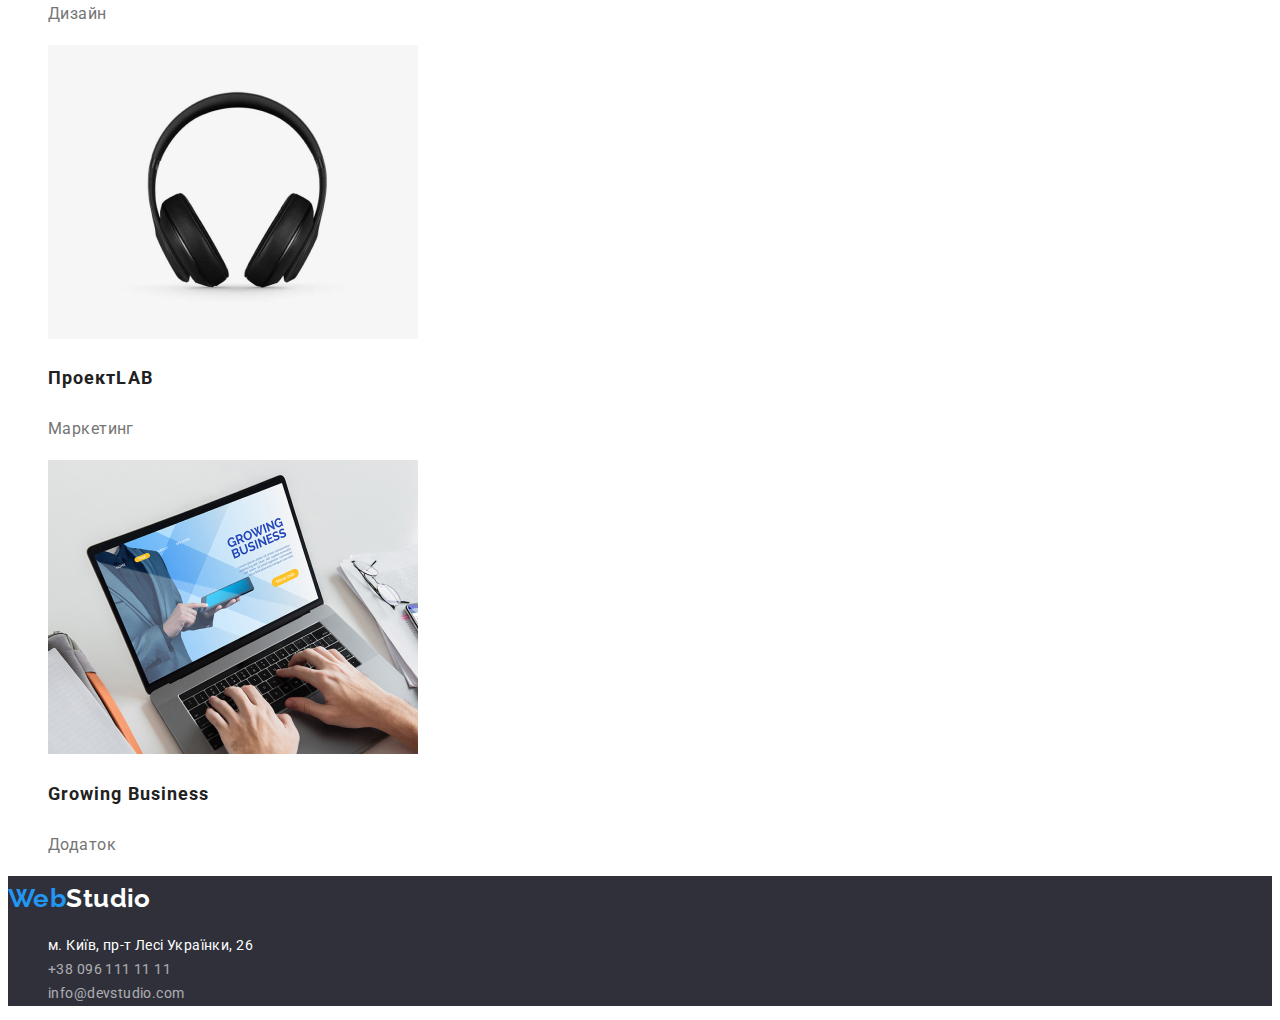
==== commit 4807f6b2: "update index.html" ====
--- a/portfolio.html
+++ b/portfolio.html
@@ -39,19 +39,19 @@
        <section>
            <ul class="list">
                <li>
-                   <button type="button" class="button-portfolio"><span class="button-portfolio-text">Всі</span></button>
+                   <button type="button" class="button-portfolio-text">Всі</button>
                 </li>
                 <li>
-                   <button type="button" class="button-portfolio"><span class="button-portfolio-text">Веб-сайти</span></button>
+                   <button type="button" class="button-portfolio-text">Веб</button>
                 </li>
                 <li>
-                   <button type="button" class="button-portfolio"><span class="button-portfolio-text">Додатки</span></button>
+                   <button type="button" class="button-portfolio-text">Додатки</button>
                 </li>
                 <li>
-                   <button type="button" class="button-portfolio"><span class="button-portfolio-text">Дизайн</span></button>
+                   <button type="button" class="button-portfolio-text">Дизайн</button>
                 </li>
                 <li>
-                   <button type="button" class="button-portfolio"><span class="button-portfolio-text">Маркетинг</span></button>
+                   <button type="button" class="button-portfolio-text">Маркетинг</button>
                 </li>
            </ul>
            
@@ -105,18 +105,18 @@
        </section>  
     </main>
     <footer class="footer">
-            <a href="./index.html" lang="en" class="logo-wight"><span class="logo-web">Web</span>Studio</a>
-            <address>
-                <ul>
-                    <li>м. Київ, пр-т Лесі Українки, 26</li>
-                    <li>
-                        <a href="tel:+380961111111" class="contacts-text"><span class="footer-contacts">+38 096 111 11 11</span></a>
-                    </li>
-                    <li>
-                        <a href=".info@devstudio.com" class="contacts-text"><span class="footer-contacts">info@devstudio.com</span></a>
-                    </li>
-                </ul>
-            </address>
-        </footer>
+        <a href="./index.html" lang="en" class="logo-wight"><span class="logo-web">Web</span>Studio</a>
+        <address class="list">
+            <ul class="list">
+                <li>м. Київ, пр-т Лесі Українки, 26</li>
+                <li>
+                    <a href="tel:+380961111111" class="contacts-text"><span class="footer-contacts">+38 096 111 11 11</span></a>
+                </li>
+                <li>
+                    <a href=".info@devstudio.com" class="contacts-text"><span class="footer-contacts">info@devstudio.com</span></a>
+                </li>
+            </ul>
+        </address>
+    </footer>
 </body>
 </html>--- a/css/styles.css
+++ b/css/styles.css
@@ -2,6 +2,12 @@
     --main-text-color: #212121;
     --accent-color: #2196F3;
     --backround-color: #FFFFFF;
+}
+
+*,
+*::before,
+*::after {
+ text-decoration: none;
 }
 
 .accent-color {
@@ -18,7 +24,7 @@
     font-family: 'Roboto', sans-serif;
     font-weight: 400;
     font-size:14px ;
-    line-height: 1.2;
+    line-height: 1.17;
     letter-spacing: 0.03em;
 }
 
@@ -49,7 +55,7 @@
 
 .contacts-nav {
     font-weight: 500;
-    color: var(--main-text-color);
+    color: #757575;
     letter-spacing: 0.02em;
 }
 
@@ -63,7 +69,7 @@
 .main-headline{
     font-weight: 900;
     font-size:44px;
-    line-height: 1.4;
+    line-height: 1.36;
     text-align: center;
     text-transform: uppercase;
     letter-spacing: 0.06em;
@@ -75,15 +81,13 @@
     border-radius: 4px;
     text-align: center;
     cursor: pointer;
-    letter-spacing: 0.06em;
- }
 
- .order-button-text {
     font-family: 'Roboto', sans-serif;
     font-weight: 700;
     font-size:16px;
-    line-height: 1.9;
-    letter-spacing: 0.03em;
+    line-height: 1.88;
+    letter-spacing: 0.06em;
+    
  }
  
  .benefits-headline{
@@ -93,7 +97,7 @@
  }
 
  .benefits-title {
-    line-height: 1.7;
+    line-height: 1.71;
  }
 
  .second-headline {
@@ -118,27 +122,28 @@
 
  .footer {
     background-color: #2F303A;
-    line-height: 1.7;
+    line-height: 1.71;
     color: var(--backround-color);
     
  }
 
  .footer-contacts {
-    color: var(--backround-color) ;
+    color: var(--backround-color); opacity: 0.6;
  }
 
- .button-portfolio {
+ .button-portfolio-text {
     font-family: 'Roboto', sans-serif;
     cursor: pointer;
     font-weight: 500;
     font-size: 16px;
-    line-height: 1.6;
+    line-height: 1.63;
     text-align: center;
     background-color: #F5F4FA;;
     border-radius: 4px;
  }
 
  .button-portfolio-text:hover, .button-portfolio-text:focus {
+     
     font-family: 'Roboto', sans-serif;
     color: var(--backround-color);
     letter-spacing: 0.03em;
@@ -157,7 +162,7 @@
 
 .portfolio-items {
     font-size: 16px;
-    line-height: 1.9;
+    line-height: 1.88;
     color: #757575;
     
 }